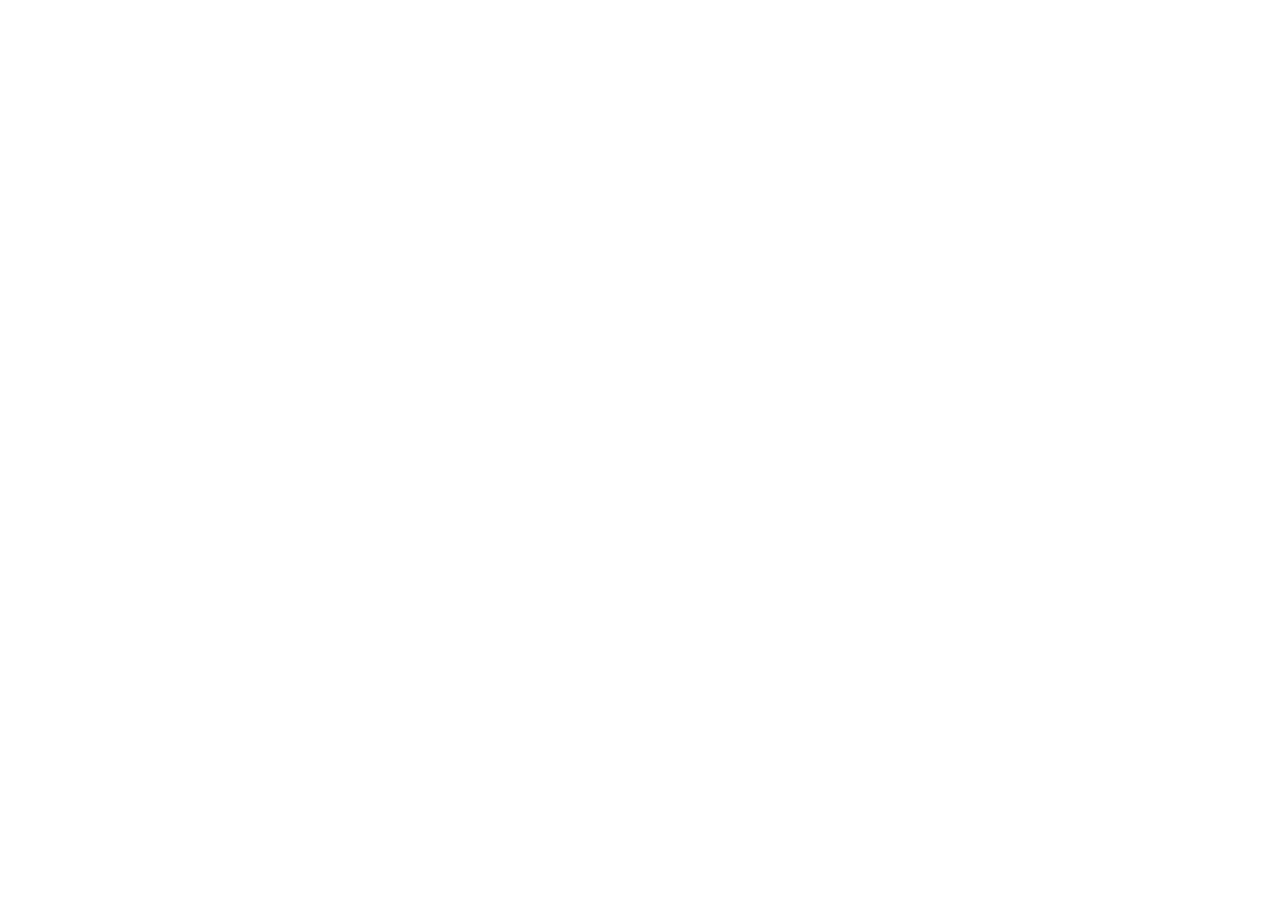
==== modulo-servicios-web-inventario/web/index.html @ 4fbd54eb "GA8-AA1-EV01: build genera el JAR y documentación v1.1.0 Co-Authored-By: Claude Opus 5.5 <noreply@an" ====
<!DOCTYPE html>
<html lang="es">
<head>
  <meta charset="UTF-8" />
  <meta name="viewport" content="width=device-width, initial-scale=1.0" />
  <title>Raspicholados | Sistema de Inventario</title>
  <meta name="description" content="Aplicación web de inventario para la heladería Raspicholados" />

  <link rel="preconnect" href="https://fonts.googleapis.com" />
  <link href="https://fonts.googleapis.com/css2?family=Fraunces:opsz,wght@9..144,500;9..144,600;9..144,700&family=Inter:wght@400;500;600;700&display=swap" rel="stylesheet" />
  <link rel="icon" href="data:," />
  <link rel="stylesheet" href="css/styles.css" />
</head>
<body>

  <!-- ============================================================
       PANTALLA DE INICIO DE SESIÓN
       Primera pantalla del mapa de navegación. Sin token válido no
       se muestra ninguna otra vista.
       ============================================================ -->
  <section id="pantalla-login" class="login-pantalla" hidden>
    <form id="form-login" class="login-tarjeta" autocomplete="on" novalidate>
      <div class="brand brand-login">
        <span class="brand-mark">🍧</span>
        <div class="brand-text">
          <strong>Raspicholados</strong>
          <small>Control de inventario</small>
        </div>
      </div>
      <h1>Iniciar sesión</h1>
      <p class="subtitle">Ingrese con su usuario de la heladería</p>

      <div class="field">
        <label for="login-usuario">Usuario</label>
        <input type="text" id="login-usuario" autocomplete="username" required maxlength="30" />
      </div>
      <div class="field">
        <label for="login-contrasena">Contraseña</label>
        <input type="password" id="login-contrasena" autocomplete="current-password" required maxlength="72" />
      </div>
      <p id="login-error" class="mensaje-error" role="alert" hidden></p>
      <button type="submit" class="btn btn-primary btn-bloque" id="btn-login">Ingresar</button>
    </form>
  </section>

  <!-- ============================================================
       APLICACIÓN: barra lateral + vistas (SPA)
       ============================================================ -->
  <div class="app-shell" id="app" hidden>

    <aside class="sidebar">
      <div class="brand">
        <span class="brand-mark">🍧</span>
        <div class="brand-text">
          <strong>Raspicholados</strong>
          <small>Control de inventario</small>
        </div>
      </div>

      <nav class="nav" aria-label="Navegación principal">
        <button class="nav-item is-active" data-view="dashboard"><span class="nav-icon">◆</span> Panel general</button>
        <button class="nav-item" data-view="inventario"><span class="nav-icon">▤</span> Inventario</button>
        <button class="nav-item" data-view="movimientos"><span class="nav-icon">⇄</span> Movimientos</button>
        <button class="nav-item" data-view="reportes"><span class="nav-icon">▦</span> Reportes</button>
        <button class="nav-item solo-admin" data-view="usuarios"><span class="nav-icon">◎</span> Usuarios</button>
      </nav>

      <div class="usuario-caja">
        <span class="usuario-nombre" id="usuario-nombre">—</span>
        <span class="usuario-rol" id="usuario-rol">—</span>
        <button class="btn btn-ghost btn-salir" id="btn-salir">Cerrar sesión</button>
      </div>

      <div class="sidebar-footer">
        <p>GA8-220501096-AA1-EV01</p>
        <p>Aplicación web integrada v1.1.0</p>
      </div>
    </aside>

    <main class="content">

      <!-- ===================== VISTA: PANEL GENERAL ===================== -->
      <section id="view-dashboard" class="view is-active">
        <header class="view-header">
          <div>
            <h1>Panel general</h1>
            <p class="subtitle">Estado actual del inventario de Raspicholados</p>
          </div>
          <button class="btn btn-primary solo-admin" id="btn-nuevo-producto-dash">+ Nuevo producto</button>
        </header>

        <div class="kpi-grid">
          <div class="kpi-card"><span class="kpi-label">Productos activos</span><span class="kpi-value" id="kpi-total-productos">0</span></div>
          <div class="kpi-card"><span class="kpi-label">Unidades en stock</span><span class="kpi-value" id="kpi-total-unidades">0</span></div>
          <div class="kpi-card kpi-warning"><span class="kpi-label">Agotados o en stock bajo</span><span class="kpi-value" id="kpi-stock-bajo">0</span></div>
          <div class="kpi-card"><span class="kpi-label">Valor del inventario</span><span class="kpi-value" id="kpi-valor-inventario">$0</span></div>
        </div>

        <div class="dash-grid">
          <div class="panel">
            <h2>Productos por categoría</h2>
            <div id="chart-categorias" class="bar-chart"></div>
          </div>
          <div class="panel">
            <h2>Alertas de reabastecimiento</h2>
            <ul id="lista-alertas" class="alert-list"></ul>
          </div>
        </div>
      </section>

      <!-- ===================== VISTA: INVENTARIO ===================== -->
      <section id="view-inventario" class="view">
        <header class="view-header">
          <div>
            <h1>Inventario</h1>
            <p class="subtitle">Consulta los productos; el administrador puede crear, editar y dar de baja</p>
          </div>
          <button class="btn btn-primary solo-admin" id="btn-nuevo-producto">+ Nuevo producto</button>
        </header>

        <div class="toolbar">
          <input type="search" id="buscador" placeholder="Buscar producto por nombre..." aria-label="Buscar producto" />
          <select id="filtro-categoria" aria-label="Filtrar por categoría">
            <option value="todas">Todas las categorías</option>
          </select>
          <select id="filtro-estado" aria-label="Filtrar por estado de stock">
            <option value="todos">Todos los estados</option>
            <option value="NORMAL">Normal</option>
            <option value="BAJO">Stock bajo</option>
            <option value="AGOTADO">Agotado</option>
          </select>
        </div>

        <div class="table-wrap">
          <table class="tabla">
            <thead>
              <tr>
                <th>Producto</th><th>Categoría</th><th>Unidad</th><th>Stock actual</th>
                <th>Stock mínimo</th><th>Precio unitario</th><th>Proveedor</th><th>Estado</th><th class="solo-admin">Acciones</th>
              </tr>
            </thead>
            <tbody id="tbody-inventario"></tbody>
          </table>
          <p id="tabla-vacia" class="tabla-vacia" hidden>No hay productos que coincidan con la búsqueda.</p>
        </div>
      </section>

      <!-- ===================== VISTA: MOVIMIENTOS ===================== -->
      <section id="view-movimientos" class="view">
        <header class="view-header">
          <div>
            <h1>Movimientos de inventario</h1>
            <p class="subtitle">Registra entradas y salidas; el stock se actualiza en la base de datos</p>
          </div>
        </header>

        <form id="form-movimiento" class="form-movimiento panel" novalidate>
          <div class="field">
            <label for="mov-producto">Producto</label>
            <select id="mov-producto" required></select>
          </div>
          <div class="field">
            <label for="mov-tipo">Tipo de movimiento</label>
            <select id="mov-tipo" required>
              <option value="ENTRADA">Entrada (compra / reposición)</option>
              <option value="SALIDA">Salida (venta / consumo)</option>
            </select>
          </div>
          <div class="field">
            <label for="mov-cantidad">Cantidad</label>
            <input type="number" id="mov-cantidad" min="1" step="1" required />
          </div>
          <div class="field">
            <label for="mov-motivo">Motivo / observación</label>
            <input type="text" id="mov-motivo" maxlength="150" placeholder="Ej: Compra a proveedor, venta del día..." />
          </div>
          <button type="submit" class="btn btn-primary">Registrar movimiento</button>
        </form>
        <p id="mov-error" class="mensaje-error" role="alert" hidden></p>

        <div class="table-wrap">
          <h2>Historial reciente</h2>
          <table class="tabla">
            <thead>
              <tr><th>Fecha</th><th>Producto</th><th>Tipo</th><th>Cantidad</th><th>Stock resultante</th><th>Usuario</th><th>Motivo</th></tr>
            </thead>
            <tbody id="tbody-movimientos"></tbody>
          </table>
        </div>
      </section>

      <!-- ===================== VISTA: REPORTES ===================== -->
      <section id="view-reportes" class="view">
        <header class="view-header">
          <div>
            <h1>Reportes</h1>
            <p class="subtitle">Resumen calculado por la API y exportación a CSV</p>
          </div>
        </header>
        <div class="panel">
          <h2>Resumen ejecutivo</h2>
          <p id="resumen-texto">Cargando resumen...</p>
        </div>
        <div class="panel">
          <p>Descarga el inventario completo en formato CSV para análisis externo o para anexar a informes.</p>
          <button class="btn btn-secondary" id="btn-exportar-csv">Descargar inventario (.csv)</button>
        </div>
      </section>

      <!-- ===================== VISTA: USUARIOS (solo administrador) ===================== -->
      <section id="view-usuarios" class="view solo-admin">
        <header class="view-header">
          <div>
            <h1>Usuarios</h1>
            <p class="subtitle">Registra empleados y administradores del sistema</p>
          </div>
        </header>

        <form id="form-usuario" class="form-movimiento panel" novalidate>
          <div class="field">
            <label for="usu-nombre-usuario">Usuario</label>
            <input type="text" id="usu-nombre-usuario" required maxlength="30" placeholder="Ej: laura.gomez" />
          </div>
          <div class="field">
            <label for="usu-nombre-completo">Nombre completo</label>
            <input type="text" id="usu-nombre-completo" required maxlength="100" />
          </div>
          <div class="field">
            <label for="usu-contrasena">Contraseña</label>
            <input type="password" id="usu-contrasena" required maxlength="72" autocomplete="new-password" placeholder="Mínimo 8, con letras y números" />
          </div>
          <div class="field">
            <label for="usu-rol">Rol</label>
            <select id="usu-rol">
              <option value="EMPLEADO">Empleado</option>
              <option value="ADMINISTRADOR">Administrador</option>
            </select>
          </div>
          <button type="submit" class="btn btn-primary">Registrar usuario</button>
        </form>
        <p id="usu-error" class="mensaje-error" role="alert" hidden></p>

        <div class="table-wrap">
          <table class="tabla">
            <thead><tr><th>Usuario</th><th>Nombre completo</th><th>Rol</th><th>Estado</th><th>Registro</th></tr></thead>
            <tbody id="tbody-usuarios"></tbody>
          </table>
        </div>
      </section>

    </main>
  </div>

  <!-- ===================== MODAL: CREAR / EDITAR PRODUCTO (administrador) ===================== -->
  <div class="modal-overlay" id="modal-overlay" hidden>
    <div class="modal" role="dialog" aria-modal="true" aria-labelledby="modal-titulo">
      <div class="modal-header">
        <h2 id="modal-titulo">Nuevo producto</h2>
        <button class="modal-close" id="btn-cerrar-modal" aria-label="Cerrar">×</button>
      </div>

      <form id="form-producto" class="form-producto" novalidate>
        <input type="hidden" id="prod-id" />
        <div class="field">
          <label for="prod-nombre">Nombre del producto</label>
          <input type="text" id="prod-nombre" required maxlength="80" placeholder="Ej: Pulpa de mora" />
        </div>
        <div class="field-row">
          <div class="field">
            <label for="prod-categoria">Categoría</label>
            <select id="prod-categoria" required></select>
          </div>
          <div class="field">
            <label for="prod-unidad">Unidad de medida</label>
            <input type="text" id="prod-unidad" required maxlength="20" placeholder="Ej: Unidad, Kilogramo, Litro" />
          </div>
        </div>
        <div class="field-row">
          <div class="field" id="campo-stock-inicial">
            <label for="prod-stock">Stock inicial</label>
            <input type="number" id="prod-stock" min="0" step="1" />
          </div>
          <div class="field">
            <label for="prod-stock-min">Stock mínimo</label>
            <input type="number" id="prod-stock-min" min="0" step="1" required />
          </div>
        </div>
        <div class="field-row">
          <div class="field">
            <label for="prod-precio">Precio unitario (COP)</label>
            <input type="number" id="prod-precio" min="0" step="0.01" required />
          </div>
          <div class="field">
            <label for="prod-proveedor">Proveedor</label>
            <select id="prod-proveedor"><option value="">Sin proveedor</option></select>
          </div>
        </div>
        <p class="nota-campo" id="nota-stock" hidden>El stock solo cambia con movimientos de entrada o salida.</p>
        <p id="prod-error" class="mensaje-error" role="alert" hidden></p>

        <div class="modal-actions">
          <button type="button" class="btn btn-ghost" id="btn-eliminar-producto" hidden>Dar de baja</button>
          <div class="modal-actions-right">
            <button type="button" class="btn btn-ghost" id="btn-cancelar-modal">Cancelar</button>
            <button type="submit" class="btn btn-primary">Guardar</button>
          </div>
        </div>
      </form>
    </div>
  </div>

  <div id="toast" class="toast" hidden></div>

  <script src="js/api.js"></script>
  <script src="js/app.js"></script>
</body>
</html>
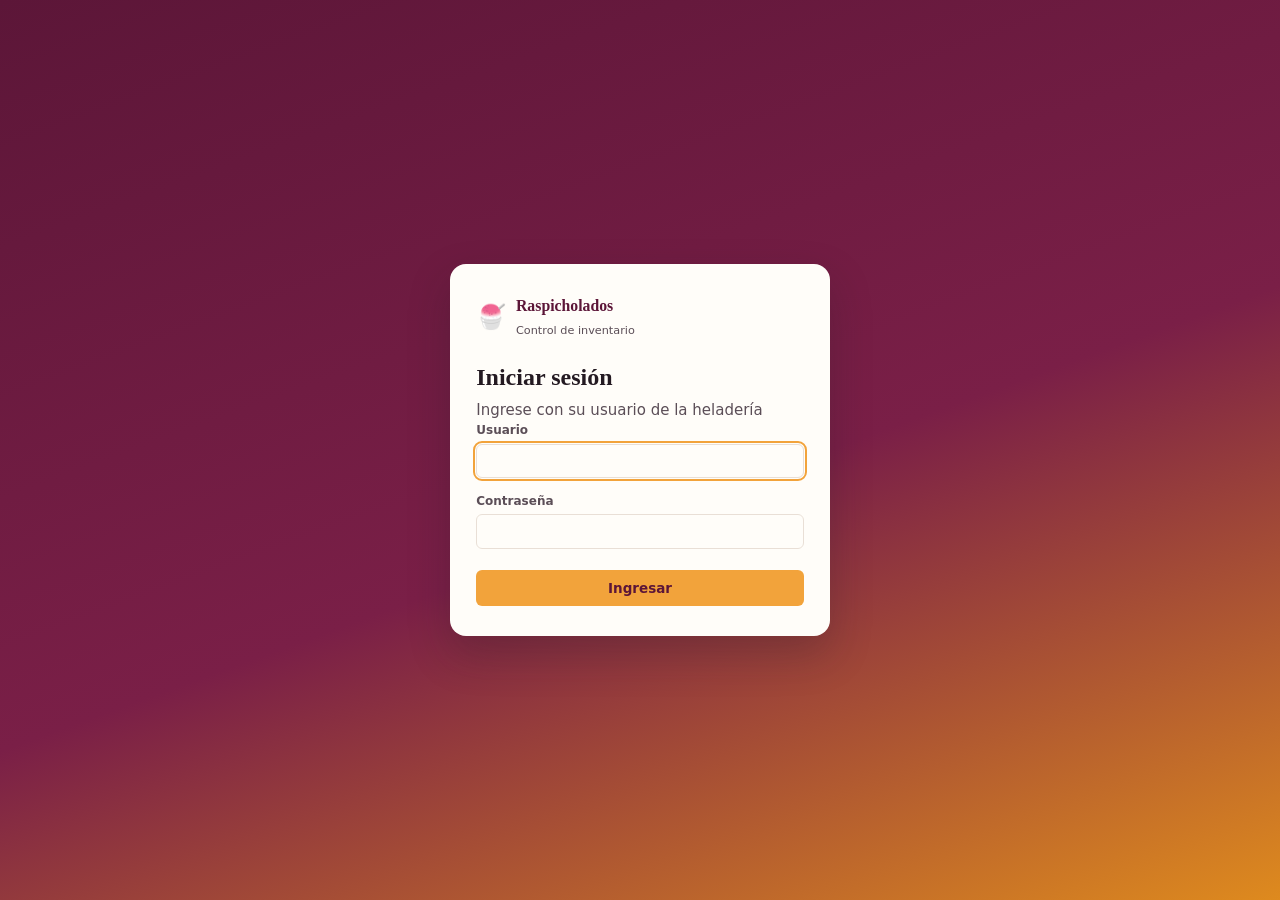
==== commit 88453473: "GA8-AA1-EV01: integración del front-end con la API REST - web/: interfaz de la AA4-EV03 conectada a " ====
--- a/modulo-servicios-web-inventario/web/index.html
+++ b/modulo-servicios-web-inventario/web/index.html
@@ -84,7 +84,7 @@
         <header class="view-header">
           <div>
             <h1>Panel general</h1>
-            <p class="subtitle">Estado actual del inventario de Raspicholados</p>
+            <p class="subtitle">Estado actual del inventario (datos en MySQL)</p>
           </div>
           <button class="btn btn-primary solo-admin" id="btn-nuevo-producto-dash">+ Nuevo producto</button>
         </header>
--- a/modulo-servicios-web-inventario/web/css/styles.css
+++ b/modulo-servicios-web-inventario/web/css/styles.css
@@ -0,0 +1,485 @@
+/* ==========================================================================
+   RASPICHOLADOS · Sistema de inventario
+   Hoja de estilos principal
+   --------------------------------------------------------------------------
+   Paleta inspirada en un raspado: hielo, jarabe de mora y mango, menta.
+   ========================================================================== */
+
+:root {
+  /* Color */
+  --berry-900: #5C1638;   /* mora oscura - marca / sidebar */
+  --berry-700: #7A1F47;
+  --mango-500: #F2A33B;   /* jarabe de mango - acento principal */
+  --mango-600: #DE8A1E;
+  --lime-500:  #7FB33A;   /* menta/lima - éxito */
+  --sky-200:   #D8EEF3;   /* hielo raspado - fondos suaves */
+  --ink-900:   #241A22;   /* texto principal */
+  --ink-600:   #5B4E57;   /* texto secundario */
+  --paper-0:   #FFFDF9;   /* fondo de contenido */
+  --paper-100: #FBF4EC;
+  --line:      #E9DFD6;
+  --danger:    #C24545;
+
+  /* Tipografía */
+  --font-display: "Fraunces", Georgia, serif;
+  --font-body: "Inter", system-ui, -apple-system, sans-serif;
+
+  /* Layout */
+  --sidebar-w: 240px;
+  --radius-sm: 6px;
+  --radius-md: 10px;
+  --radius-lg: 16px;
+}
+
+* { box-sizing: border-box; }
+
+html, body {
+  margin: 0;
+  padding: 0;
+  height: 100%;
+  background: var(--paper-100);
+  color: var(--ink-900);
+  font-family: var(--font-body);
+  font-size: 15px;
+  line-height: 1.5;
+}
+
+h1, h2, h3 { font-family: var(--font-display); font-weight: 600; margin: 0; }
+h1 { font-size: 1.9rem; }
+h2 { font-size: 1.15rem; margin-bottom: 0.75rem; }
+p { margin: 0 0 0.5rem; color: var(--ink-600); }
+
+button { font-family: inherit; cursor: pointer; }
+input, select { font-family: inherit; font-size: 0.95rem; }
+
+/* ---------------------------------------------------------------------- */
+/* ESTRUCTURA GENERAL                                                     */
+/* ---------------------------------------------------------------------- */
+
+.app-shell {
+  display: grid;
+  grid-template-columns: var(--sidebar-w) 1fr;
+  min-height: 100vh;
+}
+
+.sidebar {
+  background: var(--berry-900);
+  color: #fff;
+  padding: 1.5rem 1.25rem;
+  display: flex;
+  flex-direction: column;
+  gap: 2rem;
+}
+
+.brand { display: flex; align-items: center; gap: 0.65rem; }
+.brand-mark { font-size: 1.6rem; }
+.brand-text strong { font-family: var(--font-display); font-size: 1.05rem; display: block; }
+.brand-text small { color: #E9C7D6; font-size: 0.75rem; }
+
+.nav { display: flex; flex-direction: column; gap: 0.25rem; }
+
+.nav-item {
+  display: flex;
+  align-items: center;
+  gap: 0.6rem;
+  background: transparent;
+  border: none;
+  color: #EFD9E4;
+  text-align: left;
+  padding: 0.65rem 0.75rem;
+  border-radius: var(--radius-sm);
+  font-size: 0.92rem;
+  transition: background 0.15s ease, color 0.15s ease;
+}
+
+.nav-item:hover { background: rgba(255,255,255,0.08); color: #fff; }
+
+.nav-item.is-active {
+  background: var(--mango-500);
+  color: var(--berry-900);
+  font-weight: 600;
+}
+
+.nav-icon { opacity: 0.8; width: 1em; text-align: center; }
+
+.sidebar-footer {
+  margin-top: auto;
+  font-size: 0.72rem;
+  color: #C99BB2;
+  line-height: 1.6;
+}
+.sidebar-footer p { color: inherit; margin: 0; }
+
+.content {
+  padding: 2rem 2.5rem 3rem;
+  overflow-y: auto;
+}
+
+.view { display: none; animation: fade-in 0.18s ease; }
+.view.is-active { display: block; }
+
+@keyframes fade-in {
+  from { opacity: 0; transform: translateY(4px); }
+  to { opacity: 1; transform: translateY(0); }
+}
+
+.view-header {
+  display: flex;
+  justify-content: space-between;
+  align-items: flex-end;
+  margin-bottom: 1.75rem;
+  gap: 1rem;
+  flex-wrap: wrap;
+}
+
+.subtitle { margin: 0.25rem 0 0; }
+
+/* ---------------------------------------------------------------------- */
+/* BOTONES                                                                */
+/* ---------------------------------------------------------------------- */
+
+.btn {
+  border: 1px solid transparent;
+  border-radius: var(--radius-sm);
+  padding: 0.6rem 1.1rem;
+  font-size: 0.9rem;
+  font-weight: 600;
+}
+
+.btn-primary { background: var(--mango-500); color: var(--berry-900); }
+.btn-primary:hover { background: var(--mango-600); }
+
+.btn-secondary { background: var(--sky-200); color: var(--berry-900); }
+.btn-secondary:hover { filter: brightness(0.96); }
+
+.btn-ghost { background: transparent; color: var(--ink-600); border-color: var(--line); }
+.btn-ghost:hover { background: var(--paper-100); }
+
+/* ---------------------------------------------------------------------- */
+/* DASHBOARD                                                              */
+/* ---------------------------------------------------------------------- */
+
+.kpi-grid {
+  display: grid;
+  grid-template-columns: repeat(auto-fit, minmax(180px, 1fr));
+  gap: 1rem;
+  margin-bottom: 1.75rem;
+}
+
+.kpi-card {
+  background: var(--paper-0);
+  border: 1px solid var(--line);
+  border-radius: var(--radius-lg);
+  padding: 1.1rem 1.2rem;
+  display: flex;
+  flex-direction: column;
+  gap: 0.4rem;
+}
+
+.kpi-label { font-size: 0.78rem; color: var(--ink-600); text-transform: none; }
+.kpi-value { font-family: var(--font-display); font-size: 1.9rem; font-weight: 600; }
+
+.kpi-warning .kpi-value { color: var(--danger); }
+
+.dash-grid {
+  display: grid;
+  grid-template-columns: 1.3fr 1fr;
+  gap: 1.25rem;
+}
+
+.panel {
+  background: var(--paper-0);
+  border: 1px solid var(--line);
+  border-radius: var(--radius-lg);
+  padding: 1.25rem 1.4rem;
+  margin-bottom: 1.25rem;
+}
+
+.bar-chart { display: flex; flex-direction: column; gap: 0.65rem; }
+
+.bar-row { display: grid; grid-template-columns: 110px 1fr 3rem; align-items: center; gap: 0.6rem; font-size: 0.85rem; }
+
+.bar-track { background: var(--paper-100); border-radius: 999px; height: 10px; overflow: hidden; }
+.bar-fill { height: 100%; background: var(--mango-500); border-radius: 999px; }
+
+.alert-list { list-style: none; margin: 0; padding: 0; display: flex; flex-direction: column; gap: 0.6rem; }
+
+.alert-item {
+  display: flex;
+  justify-content: space-between;
+  gap: 0.5rem;
+  padding: 0.55rem 0.75rem;
+  background: #FBEAEA;
+  border-radius: var(--radius-sm);
+  font-size: 0.85rem;
+  border-left: 3px solid var(--danger);
+}
+
+.alert-empty { color: var(--ink-600); font-size: 0.85rem; }
+
+/* ---------------------------------------------------------------------- */
+/* TOOLBAR / FILTROS                                                      */
+/* ---------------------------------------------------------------------- */
+
+.toolbar {
+  display: flex;
+  gap: 0.75rem;
+  margin-bottom: 1rem;
+  flex-wrap: wrap;
+}
+
+.toolbar input, .toolbar select {
+  padding: 0.55rem 0.75rem;
+  border: 1px solid var(--line);
+  border-radius: var(--radius-sm);
+  background: var(--paper-0);
+}
+
+#buscador { flex: 1; min-width: 220px; }
+
+/* ---------------------------------------------------------------------- */
+/* TABLAS                                                                 */
+/* ---------------------------------------------------------------------- */
+
+.table-wrap {
+  background: var(--paper-0);
+  border: 1px solid var(--line);
+  border-radius: var(--radius-lg);
+  padding: 0.5rem 1rem 1rem;
+}
+
+.table-wrap h2 { padding-top: 0.75rem; }
+
+.tabla { width: 100%; border-collapse: collapse; font-size: 0.88rem; }
+
+.tabla th {
+  text-align: left;
+  padding: 0.75rem 0.6rem;
+  border-bottom: 2px solid var(--line);
+  color: var(--ink-600);
+  font-weight: 600;
+  font-size: 0.78rem;
+}
+
+.tabla td {
+  padding: 0.65rem 0.6rem;
+  border-bottom: 1px solid var(--line);
+  vertical-align: middle;
+}
+
+.tabla tr:last-child td { border-bottom: none; }
+
+.badge {
+  display: inline-block;
+  padding: 0.2rem 0.55rem;
+  border-radius: 999px;
+  font-size: 0.72rem;
+  font-weight: 600;
+}
+
+.badge-ok { background: #E7F3DD; color: #4A7A24; }
+.badge-bajo { background: #FBEAEA; color: var(--danger); }
+
+.row-actions { display: flex; gap: 0.4rem; }
+
+.icon-btn {
+  border: 1px solid var(--line);
+  background: var(--paper-0);
+  border-radius: var(--radius-sm);
+  padding: 0.3rem 0.55rem;
+  font-size: 0.8rem;
+}
+.icon-btn:hover { background: var(--paper-100); }
+
+.tabla-vacia { text-align: center; color: var(--ink-600); padding: 1.5rem 0; }
+
+/* ---------------------------------------------------------------------- */
+/* FORMULARIOS                                                            */
+/* ---------------------------------------------------------------------- */
+
+.field { display: flex; flex-direction: column; gap: 0.3rem; margin-bottom: 0.9rem; }
+.field label { font-size: 0.8rem; color: var(--ink-600); font-weight: 600; }
+.field input, .field select {
+  padding: 0.55rem 0.7rem;
+  border: 1px solid var(--line);
+  border-radius: var(--radius-sm);
+  background: var(--paper-0);
+}
+.field input:focus, .field select:focus,
+.toolbar input:focus, .toolbar select:focus {
+  outline: 2px solid var(--mango-500);
+  outline-offset: 1px;
+}
+
+.field-row { display: grid; grid-template-columns: 1fr 1fr; gap: 1rem; }
+
+.form-movimiento {
+  display: grid;
+  grid-template-columns: repeat(4, 1fr) auto;
+  gap: 1rem;
+  align-items: end;
+}
+.form-movimiento .field { margin-bottom: 0; }
+
+/* ---------------------------------------------------------------------- */
+/* MODAL                                                                  */
+/* ---------------------------------------------------------------------- */
+
+.modal-overlay {
+  position: fixed;
+  inset: 0;
+  background: rgba(36, 26, 34, 0.45);
+  align-items: center;
+  justify-content: center;
+  padding: 1rem;
+  z-index: 50;
+  display: none; /* oculto por defecto */
+}
+
+/* Se muestra únicamente cuando el atributo hidden NO está presente.
+   Antes, .modal-overlay tenía "display: flex" incondicional, lo que
+   ganaba la cascada sobre [hidden] y el modal nunca se ocultaba
+   al hacer clic en X o Cancelar. */
+.modal-overlay:not([hidden]) {
+  display: flex;
+}
+
+.modal {
+  background: var(--paper-0);
+  border-radius: var(--radius-lg);
+  padding: 1.5rem 1.6rem;
+  width: 100%;
+  max-width: 480px;
+  max-height: 90vh;
+  overflow-y: auto;
+}
+
+.modal-header {
+  display: flex;
+  justify-content: space-between;
+  align-items: center;
+  margin-bottom: 1rem;
+}
+
+.modal-close {
+  background: transparent;
+  border: none;
+  font-size: 1.4rem;
+  line-height: 1;
+  color: var(--ink-600);
+}
+
+.modal-actions {
+  display: flex;
+  justify-content: space-between;
+  align-items: center;
+  margin-top: 0.5rem;
+}
+
+.modal-actions-right { display: flex; gap: 0.6rem; }
+
+/* ---------------------------------------------------------------------- */
+/* TOAST                                                                  */
+/* ---------------------------------------------------------------------- */
+
+.toast {
+  position: fixed;
+  bottom: 1.5rem;
+  left: 50%;
+  transform: translateX(-50%);
+  background: var(--ink-900);
+  color: #fff;
+  padding: 0.7rem 1.2rem;
+  border-radius: var(--radius-sm);
+  font-size: 0.85rem;
+  z-index: 60;
+}
+
+/* ---------------------------------------------------------------------- */
+/* RESPONSIVE                                                             */
+/* ---------------------------------------------------------------------- */
+
+@media (max-width: 860px) {
+  .app-shell { grid-template-columns: 1fr; }
+  .sidebar {
+    flex-direction: row;
+    align-items: center;
+    padding: 1rem;
+    overflow-x: auto;
+  }
+  .sidebar-footer { display: none; }
+  .nav { flex-direction: row; }
+  .content { padding: 1.25rem; }
+  .dash-grid { grid-template-columns: 1fr; }
+  .field-row { grid-template-columns: 1fr; }
+  .form-movimiento { grid-template-columns: 1fr; }
+}
+
+@media (prefers-reduced-motion: reduce) {
+  .view { animation: none; }
+}
+
+/* ======================================================================== */
+/* GA8-220501096-AA1-EV01 · Integración con la API                          */
+/* ======================================================================== */
+
+[hidden] { display: none !important; }
+
+/* Pantalla de inicio de sesión */
+.login-pantalla {
+  min-height: 100vh;
+  display: grid;
+  place-items: center;
+  padding: 1.5rem;
+  background: linear-gradient(160deg, var(--berry-900) 0%, var(--berry-700) 55%, var(--mango-600) 100%);
+}
+.login-tarjeta {
+  width: min(380px, 100%);
+  background: var(--paper-0);
+  border-radius: var(--radius-lg);
+  padding: 2rem 1.75rem;
+  box-shadow: 0 18px 40px rgba(36, 26, 34, 0.25);
+}
+.login-tarjeta h1 { margin-top: 1.25rem; font-size: 1.6rem; }
+.brand-login { color: var(--berry-900); }
+.btn-bloque { width: 100%; margin-top: 0.5rem; }
+
+/* Mensajes de error devueltos por la API */
+.mensaje-error {
+  background: #FBEAEA;
+  color: var(--danger);
+  border: 1px solid #F1C9C9;
+  border-radius: var(--radius-sm);
+  padding: 0.6rem 0.8rem;
+  font-size: 0.88rem;
+  margin: 0.5rem 0 0.9rem;
+}
+.nota-campo { font-size: 0.82rem; margin-top: -0.3rem; }
+
+/* Usuario conectado en la barra lateral */
+.usuario-caja {
+  margin-top: auto;
+  display: flex;
+  flex-direction: column;
+  gap: 0.2rem;
+  padding: 0.85rem;
+  border-radius: var(--radius-md);
+  background: rgba(255, 255, 255, 0.08);
+}
+.usuario-nombre { font-weight: 600; color: #fff; }
+.usuario-rol { font-size: 0.78rem; color: var(--mango-500); text-transform: uppercase; letter-spacing: 0.04em; }
+.btn-salir { margin-top: 0.5rem; color: #fff; border-color: rgba(255, 255, 255, 0.35); }
+
+.badge-alerta { background: #FDF0DC; color: #9A5B0B; }
+
+/* El empleado no ve las acciones reservadas al administrador */
+body.es-empleado .solo-admin { display: none !important; }
+.usuario-caja + .sidebar-footer { margin-top: 0; }
+.form-movimiento { grid-template-columns: repeat(4, minmax(0, 1fr)) auto; }
+.form-movimiento select, .form-movimiento input { width: 100%; min-width: 0; }
+.table-wrap { overflow-x: auto; }
+.brand-login .brand-text small { color: var(--ink-600); }
+@media (max-width: 900px) {
+  .form-movimiento { grid-template-columns: 1fr; }
+}
+.bar-fill { display: block; }
